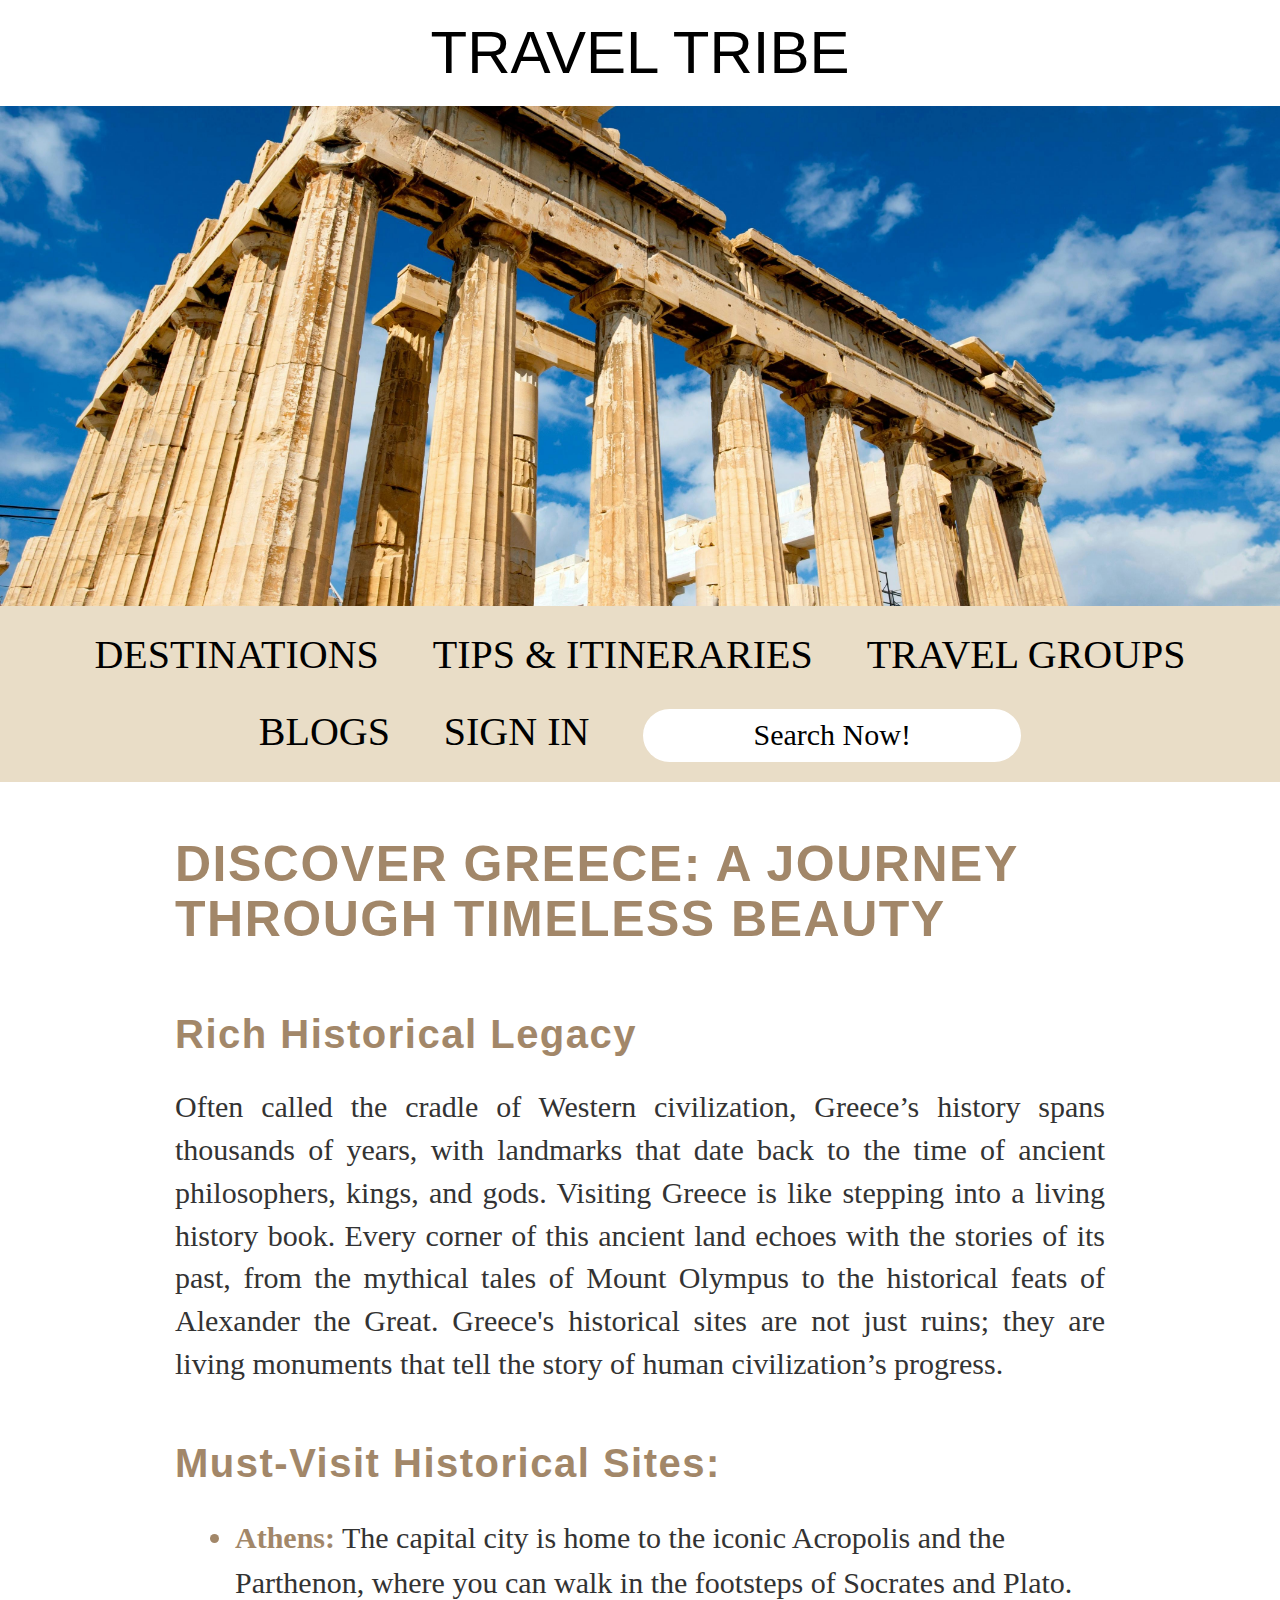
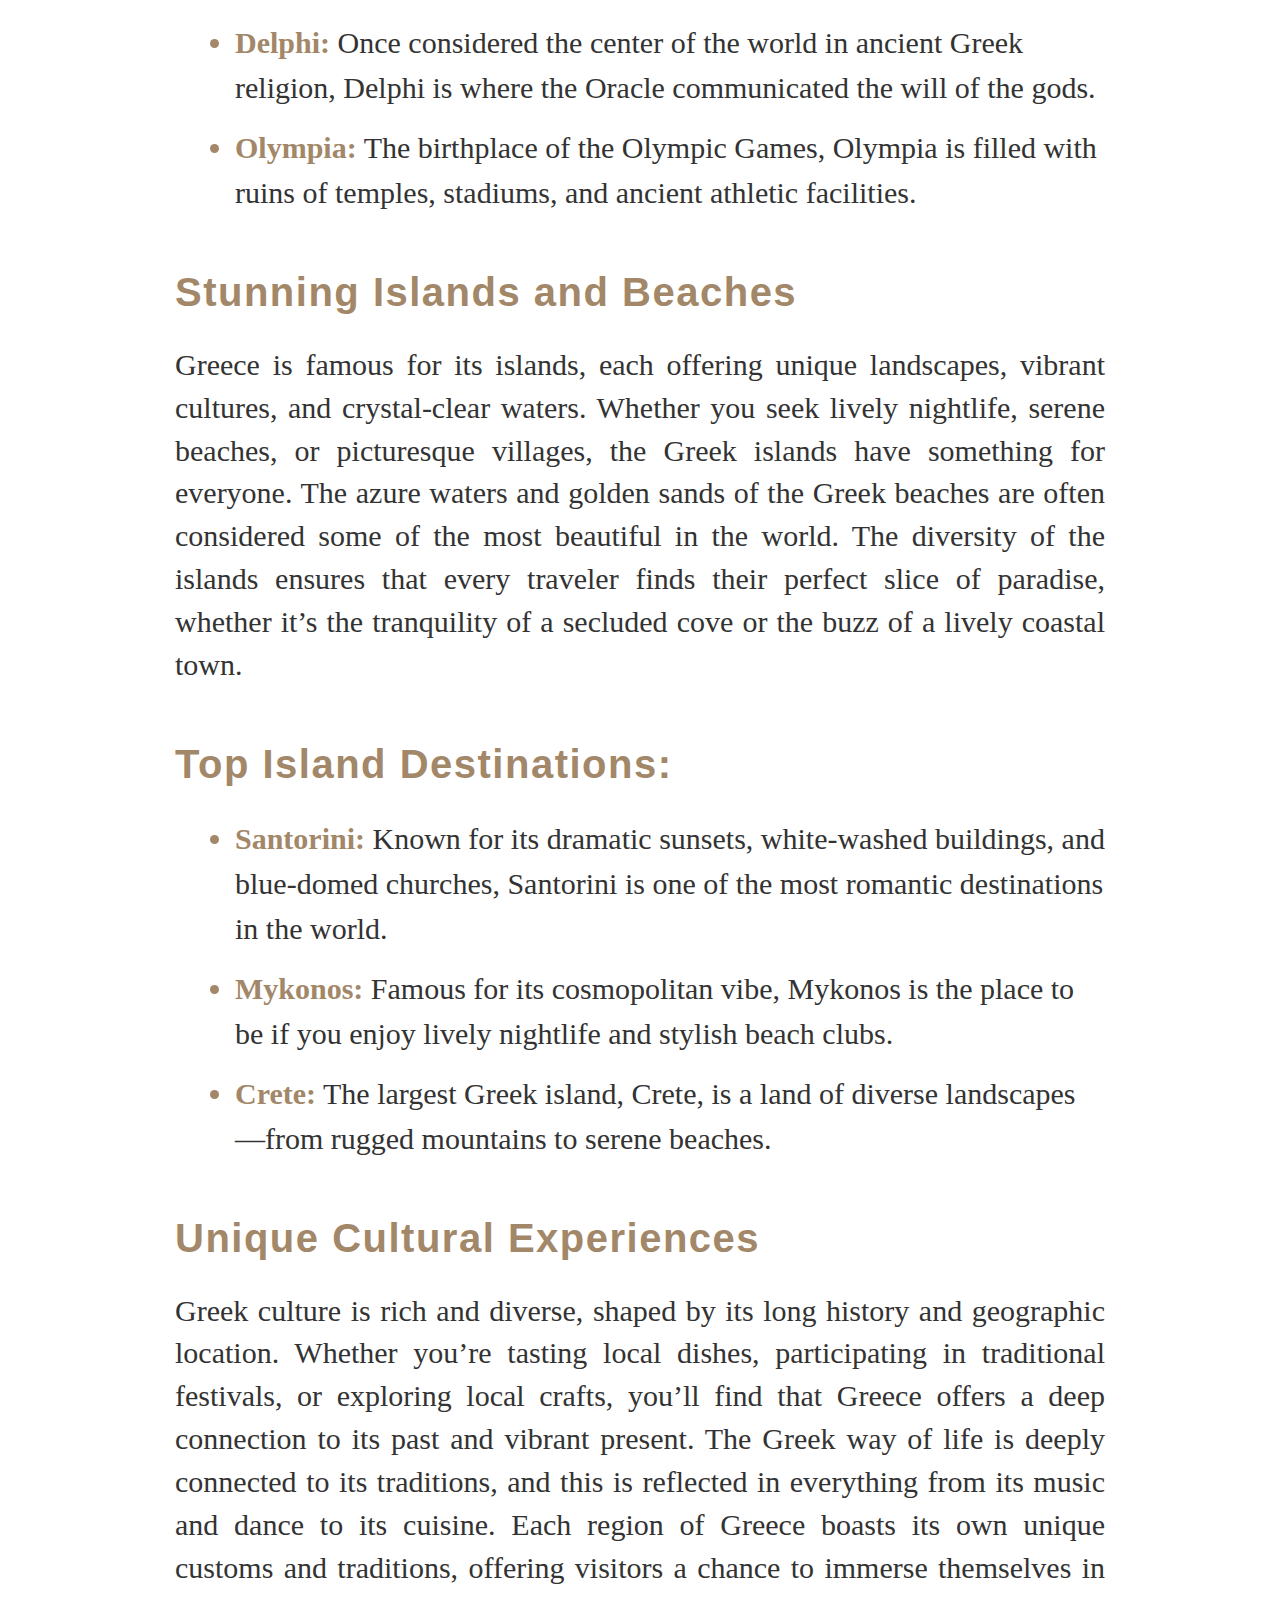
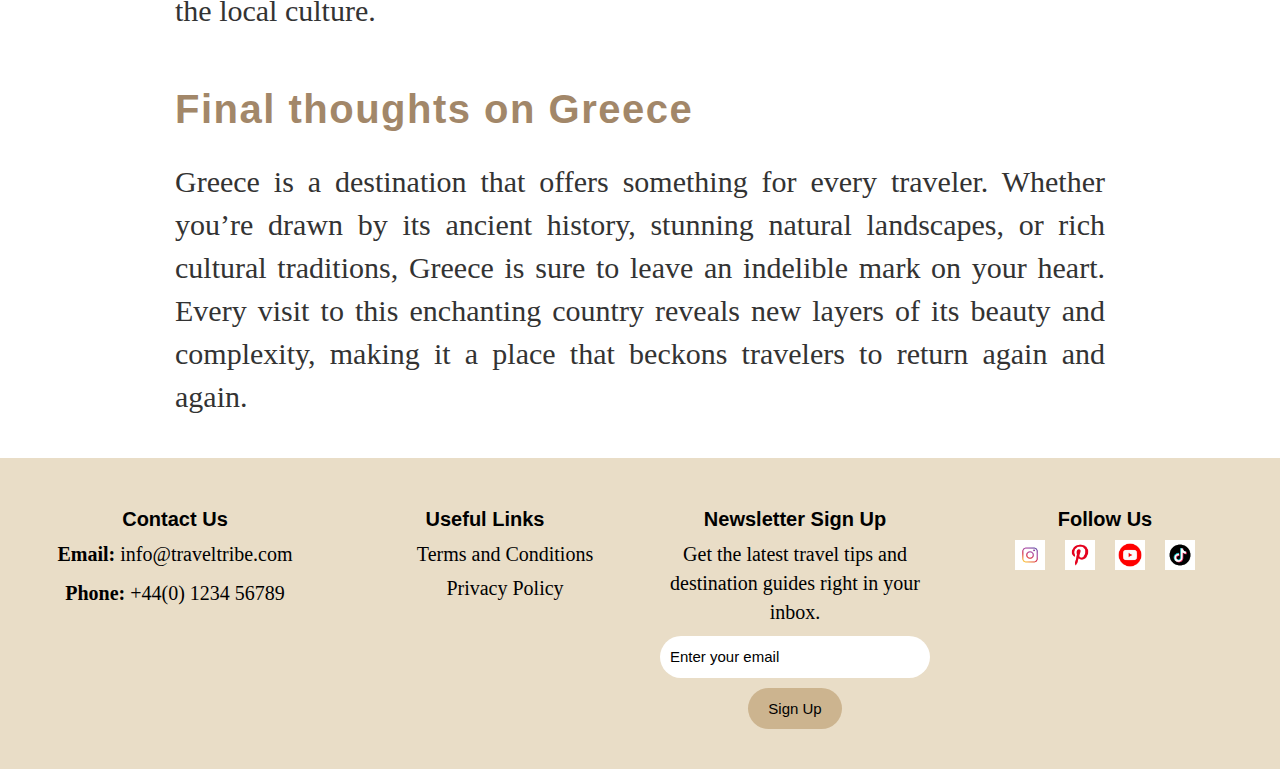
==== greece.html @ 5924cd3d "Add files via upload" ====
<!DOCTYPE html>
<html lang="en">
<head>
    <meta charset="UTF-8">
    <meta name="viewport" content="width=device-width, initial-scale=1.0">
    <title>Europe</title>
    <link rel="stylesheet" href="greece.css">
    <link rel="stylesheet" href="https://cdn.jsdelivr.net/npm/bootstrap@3.3.7/dist/css/bootstrap.min.css" integrity="sha384-BVYiiSIFeK1dGmJRAkycuHAHRg32OmUcww7on3RYdg4Va+PmSTsz/K68vbdEjh4u" crossorigin="anonymous">
</head>
<body>
    <header>
        <h1> <a class="logo" href="index.css">TRAVEL TRIBE</a></h1>
        <div class="image-container">
        <img src="Greece.header.jpg" alt="Greek Ruins">
        </div>
        <div>
            <nav>
                <div class="dropdown">
                    <a href="#">DESTINATIONS</a>
                    <div class="dropdown-content">
                        <a href="alps.html">Europe</a>
                        <a href="#">Asia</a>
                        <a href="#">North America</a>
                        <a href="#">South America</a>
                        <a href="#">Australia</a>
                    </div>
                </div>
                <a href="#">TIPS & ITINERARIES</a>
                <a href="#">TRAVEL GROUPS</a>
                <a href="#">BLOGS</a>
                <a href="Contact.html">SIGN IN</a>
                <a class="search-container">
                    <input type="text" placeholder="Search Now!">
                </a>
            </nav>
        </div>
    </header>
    <div class="body-container">
            <h2>Discover Greece: A Journey Through Timeless Beauty</h2>
                <h3>Rich Historical Legacy</h3>
                <p>Often called the cradle of Western civilization, Greece’s history spans thousands of years, with landmarks that date back to the time of ancient philosophers, kings, and gods. Visiting Greece is like stepping into a living history book. Every corner of this ancient land echoes with the stories of its past, from the mythical tales of Mount Olympus to the historical feats of Alexander the Great. Greece's historical sites are not just ruins; they are living monuments that tell the story of human civilization’s progress.</p>

                <h3>Must-Visit Historical Sites:</h3>
                <ul>
                    <li><strong>Athens:</strong> The capital city is home to the iconic Acropolis and the Parthenon, where you can walk in the footsteps of Socrates and Plato.</li>
                    <li><strong>Delphi:</strong> Once considered the center of the world in ancient Greek religion, Delphi is where the Oracle communicated the will of the gods.</li>
                    <li><strong>Olympia:</strong> The birthplace of the Olympic Games, Olympia is filled with ruins of temples, stadiums, and ancient athletic facilities.</li>
                </ul> 
                
                <h3> Stunning Islands and Beaches</h3>
                <p>Greece is famous for its islands, each offering unique landscapes, vibrant cultures, and crystal-clear waters. Whether you seek lively nightlife, serene beaches, or picturesque villages, the Greek islands have something for everyone. The azure waters and golden sands of the Greek beaches are often considered some of the most beautiful in the world. The diversity of the islands ensures that every traveler finds their perfect slice of paradise, whether it’s the tranquility of a secluded cove or the buzz of a lively coastal town.</p>

                <h3>Top Island Destinations:</h3>
                <ul>
                    <li><strong>Santorini:</strong> Known for its dramatic sunsets, white-washed buildings, and blue-domed churches, Santorini is one of the most romantic destinations in the world.</li>
                    <li><strong>Mykonos:</strong> Famous for its cosmopolitan vibe, Mykonos is the place to be if you enjoy lively nightlife and stylish beach clubs.</li>
                    <li><strong>Crete:</strong> The largest Greek island, Crete, is a land of diverse landscapes—from rugged mountains to serene beaches.</li>
                </ul>
                <h3>Unique Cultural Experiences</h3>
                <p>Greek culture is rich and diverse, shaped by its long history and geographic location. Whether you’re tasting local dishes, participating in traditional festivals, or exploring local crafts, you’ll find that Greece offers a deep connection to its past and vibrant present. The Greek way of life is deeply connected to its traditions, and this is reflected in everything from its music and dance to its cuisine. Each region of Greece boasts its own unique customs and traditions, offering visitors a chance to immerse themselves in the local culture.</p>
            
                <h3>Final thoughts on Greece</h3>
                <p>Greece is a destination that offers something for every traveler. Whether you’re drawn by its ancient history, stunning natural landscapes, or rich cultural traditions, Greece is sure to leave an indelible mark on your heart. Every visit to this enchanting country reveals new layers of its beauty and complexity, making it a place that beckons travelers to return again and again.</p>
    </div>
    <footer>
        <div class="footer-container">
            <div class="footer-section contact">
                <h4>Contact Us</h4>
                <p><strong>Email:</strong> info@traveltribe.com</p>
                <p><strong>Phone:</strong> +44(0) 1234 56789</p>
            </div>
            <div class="footer-section links">
                <h4>Useful Links</h4>
                <ul>
                    <li><a href="#">Terms and Conditions</a></li>
                    <li><a href="#">Privacy Policy</a></li>
                </ul>
            </div>
            <div class="footer-section newsletter">
                <h4>Newsletter Sign Up</h4>
                <p>Get the latest travel tips and destination guides right in your inbox.</p>
                <form action="#" method="POST">
                    <input type="email" name="email" placeholder="Enter your email" required>
                    <button type="submit">Sign Up</button>
                </form>
            </div>
            <div class="footer-section social">
                <h4>Follow Us</h4>
                <div class="social-icons">
                    <a href="https://www.instagram.com" target="_blank"><img src="Insta.png" alt="Instagram"></a>
                    <a href="https://www.pinterest.com" target="_blank"><img src="Pintrest.png" alt="Pinterest"></a>
                    <a href="https://www.youtube.com" target="_blank"><img src="YT.png" alt="YouTube"></a>
                    <a href="https://www.tiktok.com" target="_blank"><img src="TT.png" alt="TikTok"></a>
                </div>
            </div>
        </div>
    </footer>
</body>
</html>
---- greece.css ----
html, body {
    margin: 0;
    padding: 0;
    width: 100%;
}

header {
    position: relative;
    text-align: center;
    background-color: white;
}

header h1 {
    font-family: 'Raleway', sans-serif;
    font-size: 60px;
    color: black;
    margin: 0;
    padding: 20px;
}

.logo {
    text-decoration: none;
    color: black;
}

h1 a:hover {
    text-decoration: none; 
    color: black;
}  

.image-container {
    position: relative;
    overflow: hidden;
    width: 100%;
    height: 500px;
}

.image-container img {
    width: 100%;
    height: 100%;
    object-fit: cover;
    object-position: center;
}

nav {
    background-color: #E9DDC7;
    padding: 10px;
    width: 100%;
    box-sizing: border-box
}

nav a {
    font-family: 'Alice', serif;
    font-size: 40px;
    font-weight: 500;
    color: black;
    text-decoration: none;
    margin: 0 15px;
    padding: 10px;
    display: inline-block;
}

nav a:hover{
    color: black;
}

nav .dropdown {
    position: relative;
    display: inline-block;
}

nav .dropdown-content {
    display: none;
    position: absolute;
    background-color: #E9DDC7;
    min-width: 160px;
}

nav .dropdown:hover .dropdown-content {
    display: block;
}

nav .dropdown-content a {
    color: black;
    padding: 12px 16px;
    text-decoration: none;
    display: block;
}

nav .dropdown-content a:hover {
    background-color: #A28769;
}

.search-container input[type="text"] {
    padding: 5px;
    text-align: center;
    font-size: 30px;
    border: none;
    border-radius: 55px;
    -webkit-text-fill-color: black;
}

.body-container {
    width: 75%; 
    max-width: 1600px;  
    margin: 0 auto;  
    padding: 0 15px; 
    text-align: left;  
    font-family: 'Alice', serif;
    padding-bottom: 20px;
}

.body-container h2, h3{
    font-family: 'Raleway', sans-serif;
    font-size: 50px;
    color: #a28769 !important;
    margin-bottom: 30px;
    text-transform: uppercase;
    font-weight: 700;
    letter-spacing: 1.5px;
    padding-top: 35px;
}

.body-container h3{
    font-family: 'Raleway', sans-serif;
    font-size: 40px;
    color: #a28769 !important;
    margin-bottom: 30px;
    text-transform:none;
    font-weight: 700;
    letter-spacing: 1.5px;
    padding-top: 35px;
    }

.body-container p {
    margin-bottom: 20px;
    text-align: justify;
    max-width: 1600px;
    margin-left: auto;
    margin-right: auto;
    margin-top: 20px;
    font-size: 30px;
    font-weight: 500;
}

.body-container ul {
    list-style-type: disc;
    margin-left: 40px; 
    padding-left: 20px; 
    font-size: 30px; 
    font-weight: 500; 
    line-height: 1.5; 
}

.body-container ul li {
    margin-bottom: 15px; 
}

.body-container ul li strong {
    color: #a28769;
}

.body-container ul li::marker {
    color: #a28769; 
}

footer {
    background-color: #E9DDC7;
    color: black;
    padding: 20px 20px 20px 20px;
    text-align: center;
}

.footer-container {
    display: flex;
    width: 100%;
}

.footer-section {
    flex: 1;
    margin: 20px;
}

.footer-section h4 {
    font-family: 'Raleway', sans-serif;
    margin-bottom: 10px;
    font-size: 20px;
    text-align: center;
    font-weight: 800;
}

.footer-section p,
.footer-section ul {
    font-family: 'Alice', serif;
    margin-bottom: 10px;
    font-size: 20px;
}

.footer-section ul {
    list-style-type: none;
}

.footer-section ul li {
    margin-bottom: 5px;
}

.footer-section ul li a {
    color: black;
    text-decoration: none;
}

.footer-section ul li a:hover {
    text-decoration: underline;
}

.footer-section form {
    display: flex;
    flex-direction: column;
    align-items: center;
}

.footer-section form input[type="email"] {
    padding: 10px;
    border: none;
    border-radius: 55px;
    margin-bottom: 10px;
    width: 100%;
    max-width: 300px;
    -webkit-text-fill-color: black;
    font-size: 15px;
}

.footer-section form button {
    padding: 10px 20px;
    border: none;
    border-radius: 55px;
    background-color: #CCB48F;
    color:black;
    cursor: pointer;
    font-family: 'Raleway', sans-serif;
    font-size: 15px;
}

.footer-section form button:hover {
    background-color: #E9DDC7;
    color:black;
}

.social-icons {
    display: flex;
    justify-content: center;
    align-items: center;
}

.social-icons a {
    margin: 0 10px;
}

.social-icons img {
    width: 30px;
    height: 30px;
    transition: transform 0.3s;
}

.social-icons img:hover {
    transform: scale(1.1);
}
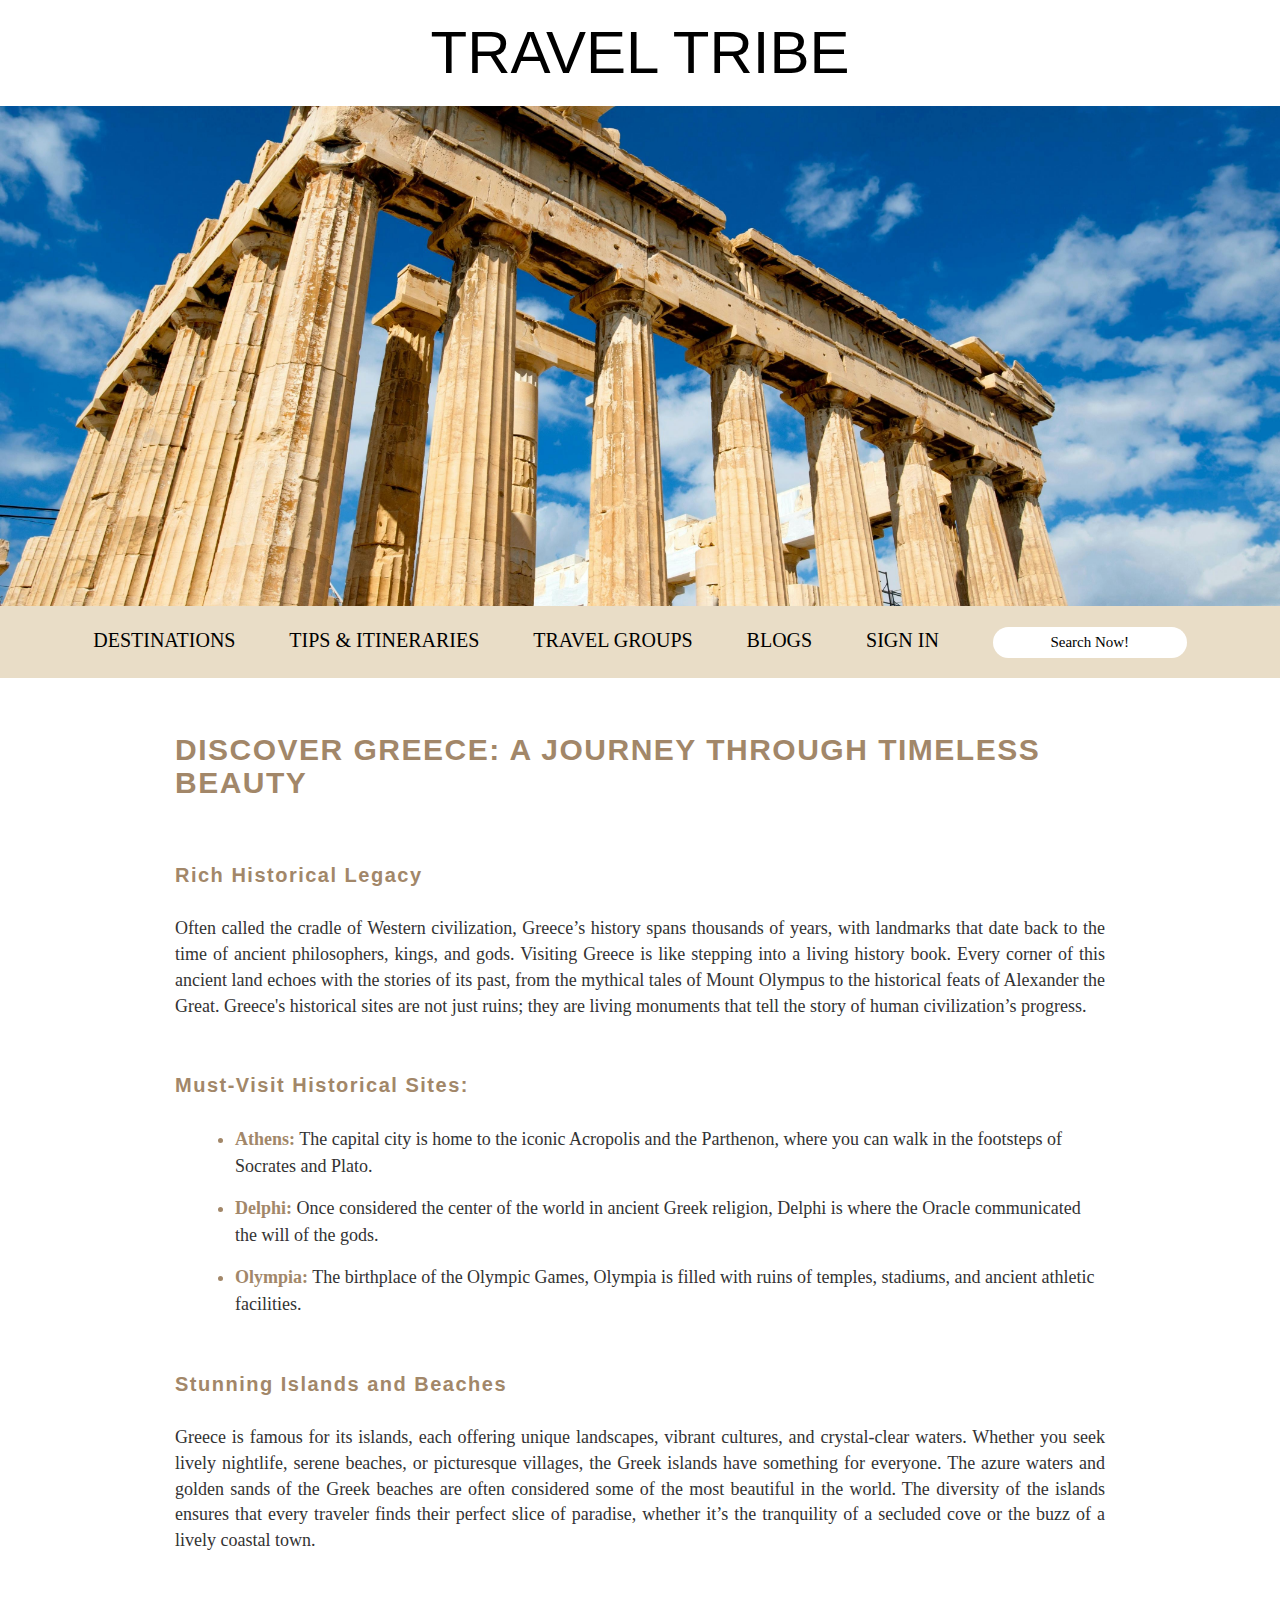
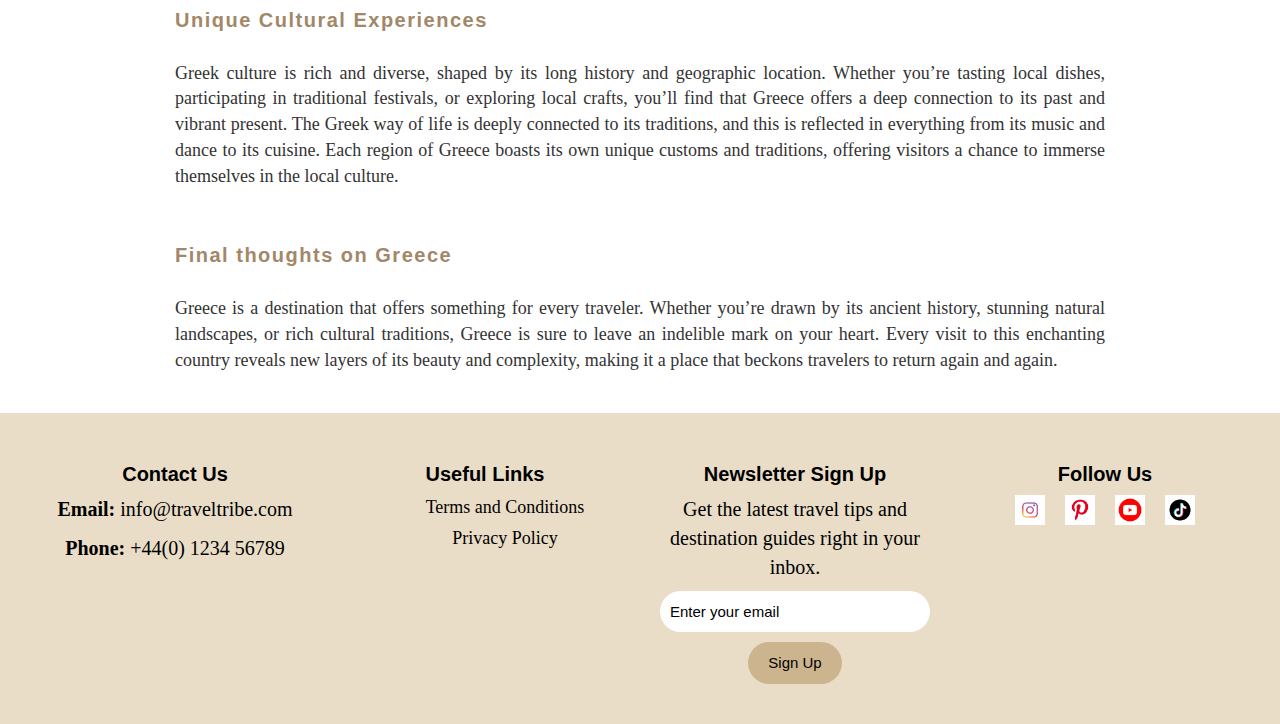
==== commit fd56742e: "Add files via upload" ====
--- a/greece.html
+++ b/greece.html
@@ -9,7 +9,7 @@
 </head>
 <body>
     <header>
-        <h1> <a class="logo" href="index.css">TRAVEL TRIBE</a></h1>
+        <h1> <a class="logo" href="index.html">TRAVEL TRIBE</a></h1>
         <div class="image-container">
         <img src="Greece.header.jpg" alt="Greek Ruins">
         </div>
@@ -49,13 +49,6 @@
                 
                 <h3> Stunning Islands and Beaches</h3>
                 <p>Greece is famous for its islands, each offering unique landscapes, vibrant cultures, and crystal-clear waters. Whether you seek lively nightlife, serene beaches, or picturesque villages, the Greek islands have something for everyone. The azure waters and golden sands of the Greek beaches are often considered some of the most beautiful in the world. The diversity of the islands ensures that every traveler finds their perfect slice of paradise, whether it’s the tranquility of a secluded cove or the buzz of a lively coastal town.</p>
-
-                <h3>Top Island Destinations:</h3>
-                <ul>
-                    <li><strong>Santorini:</strong> Known for its dramatic sunsets, white-washed buildings, and blue-domed churches, Santorini is one of the most romantic destinations in the world.</li>
-                    <li><strong>Mykonos:</strong> Famous for its cosmopolitan vibe, Mykonos is the place to be if you enjoy lively nightlife and stylish beach clubs.</li>
-                    <li><strong>Crete:</strong> The largest Greek island, Crete, is a land of diverse landscapes—from rugged mountains to serene beaches.</li>
-                </ul>
                 <h3>Unique Cultural Experiences</h3>
                 <p>Greek culture is rich and diverse, shaped by its long history and geographic location. Whether you’re tasting local dishes, participating in traditional festivals, or exploring local crafts, you’ll find that Greece offers a deep connection to its past and vibrant present. The Greek way of life is deeply connected to its traditions, and this is reflected in everything from its music and dance to its cuisine. Each region of Greece boasts its own unique customs and traditions, offering visitors a chance to immerse themselves in the local culture.</p>
             
--- a/greece.css
+++ b/greece.css
@@ -46,12 +46,11 @@
     background-color: #E9DDC7;
     padding: 10px;
     width: 100%;
-    box-sizing: border-box
 }
 
 nav a {
     font-family: 'Alice', serif;
-    font-size: 40px;
+    font-size: 20px;
     font-weight: 500;
     color: black;
     text-decoration: none;
@@ -94,7 +93,7 @@
 .search-container input[type="text"] {
     padding: 5px;
     text-align: center;
-    font-size: 30px;
+    font-size: 15px;
     border: none;
     border-radius: 55px;
     -webkit-text-fill-color: black;
@@ -112,7 +111,7 @@
 
 .body-container h2, h3{
     font-family: 'Raleway', sans-serif;
-    font-size: 50px;
+    font-size: 30px;
     color: #a28769 !important;
     margin-bottom: 30px;
     text-transform: uppercase;
@@ -123,7 +122,7 @@
 
 .body-container h3{
     font-family: 'Raleway', sans-serif;
-    font-size: 40px;
+    font-size: 20px;
     color: #a28769 !important;
     margin-bottom: 30px;
     text-transform:none;
@@ -139,7 +138,7 @@
     margin-left: auto;
     margin-right: auto;
     margin-top: 20px;
-    font-size: 30px;
+    font-size: 18px;
     font-weight: 500;
 }
 
@@ -147,11 +146,13 @@
     list-style-type: disc;
     margin-left: 40px; 
     padding-left: 20px; 
-    font-size: 30px; 
+    font-size: 18px; 
     font-weight: 500; 
     line-height: 1.5; 
 }
-
+li{
+    font-size: 18px;
+}
 .body-container ul li {
     margin-bottom: 15px; 
 }
